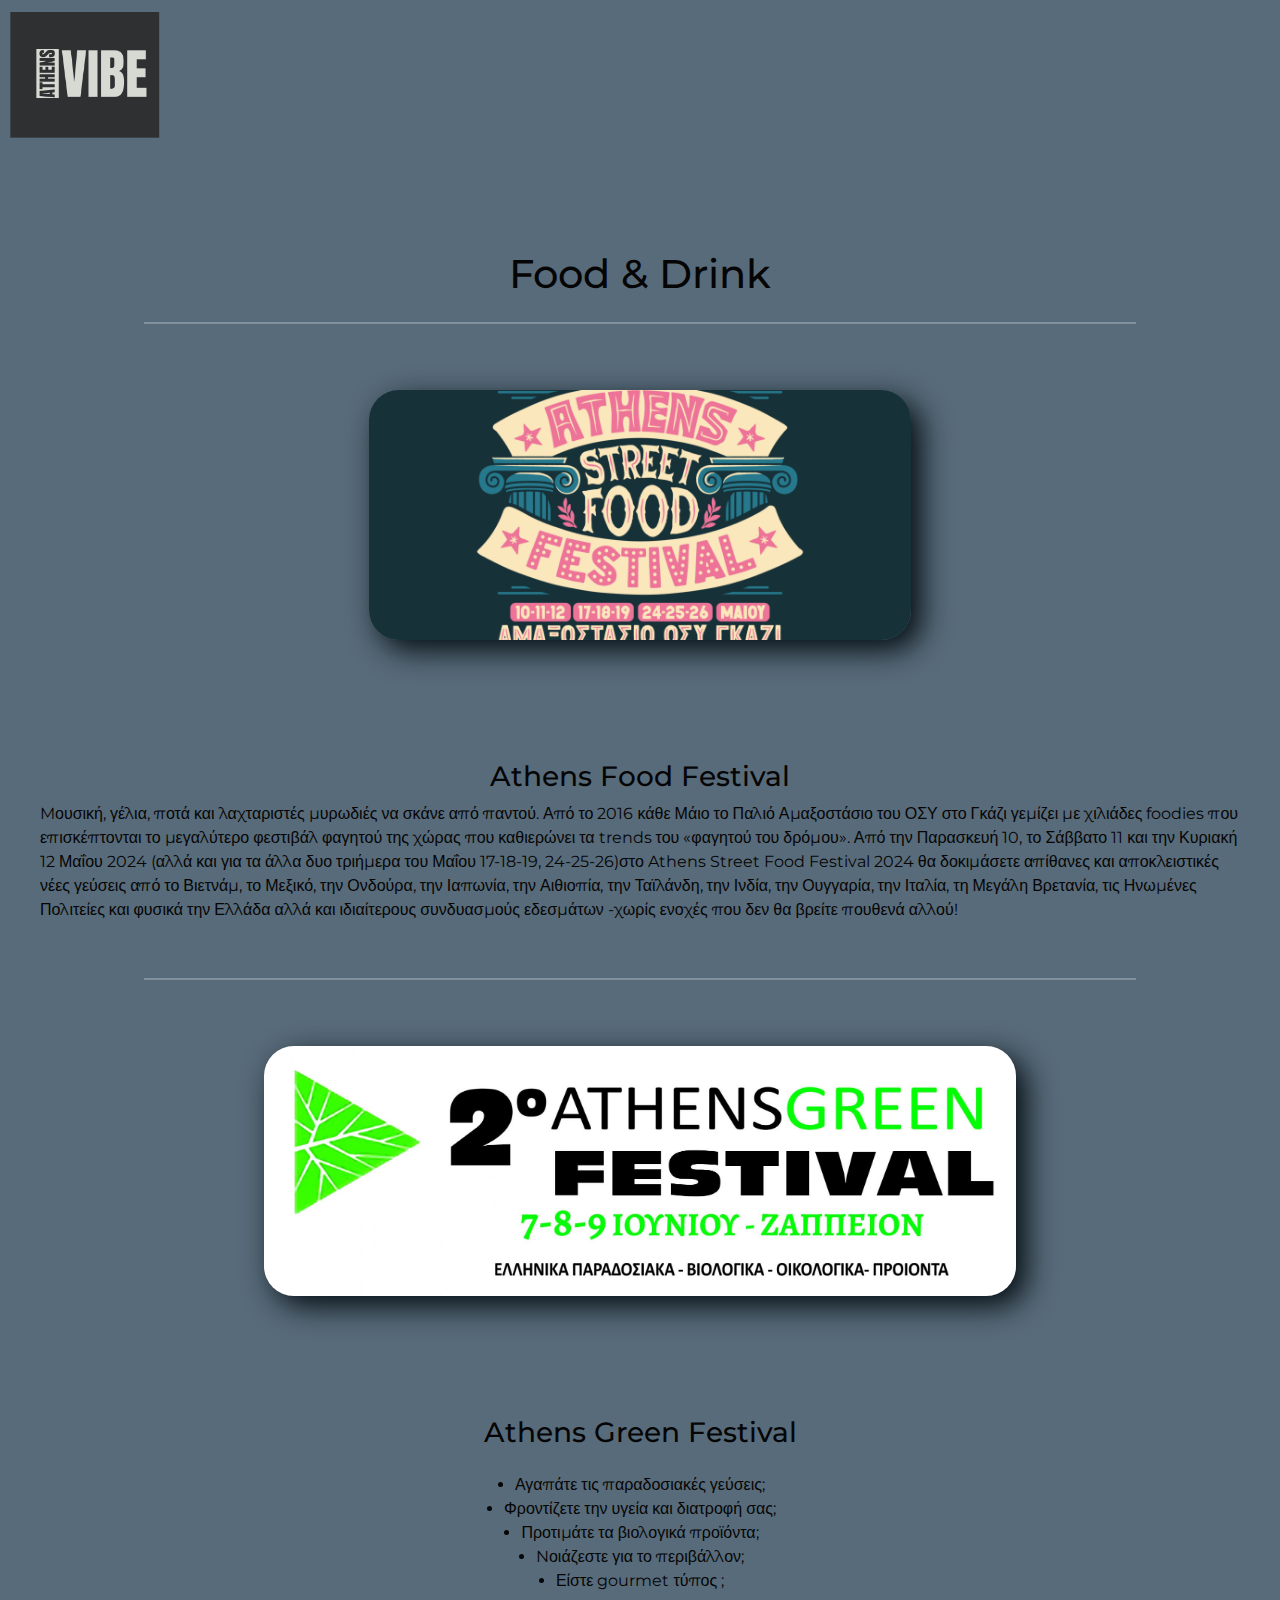
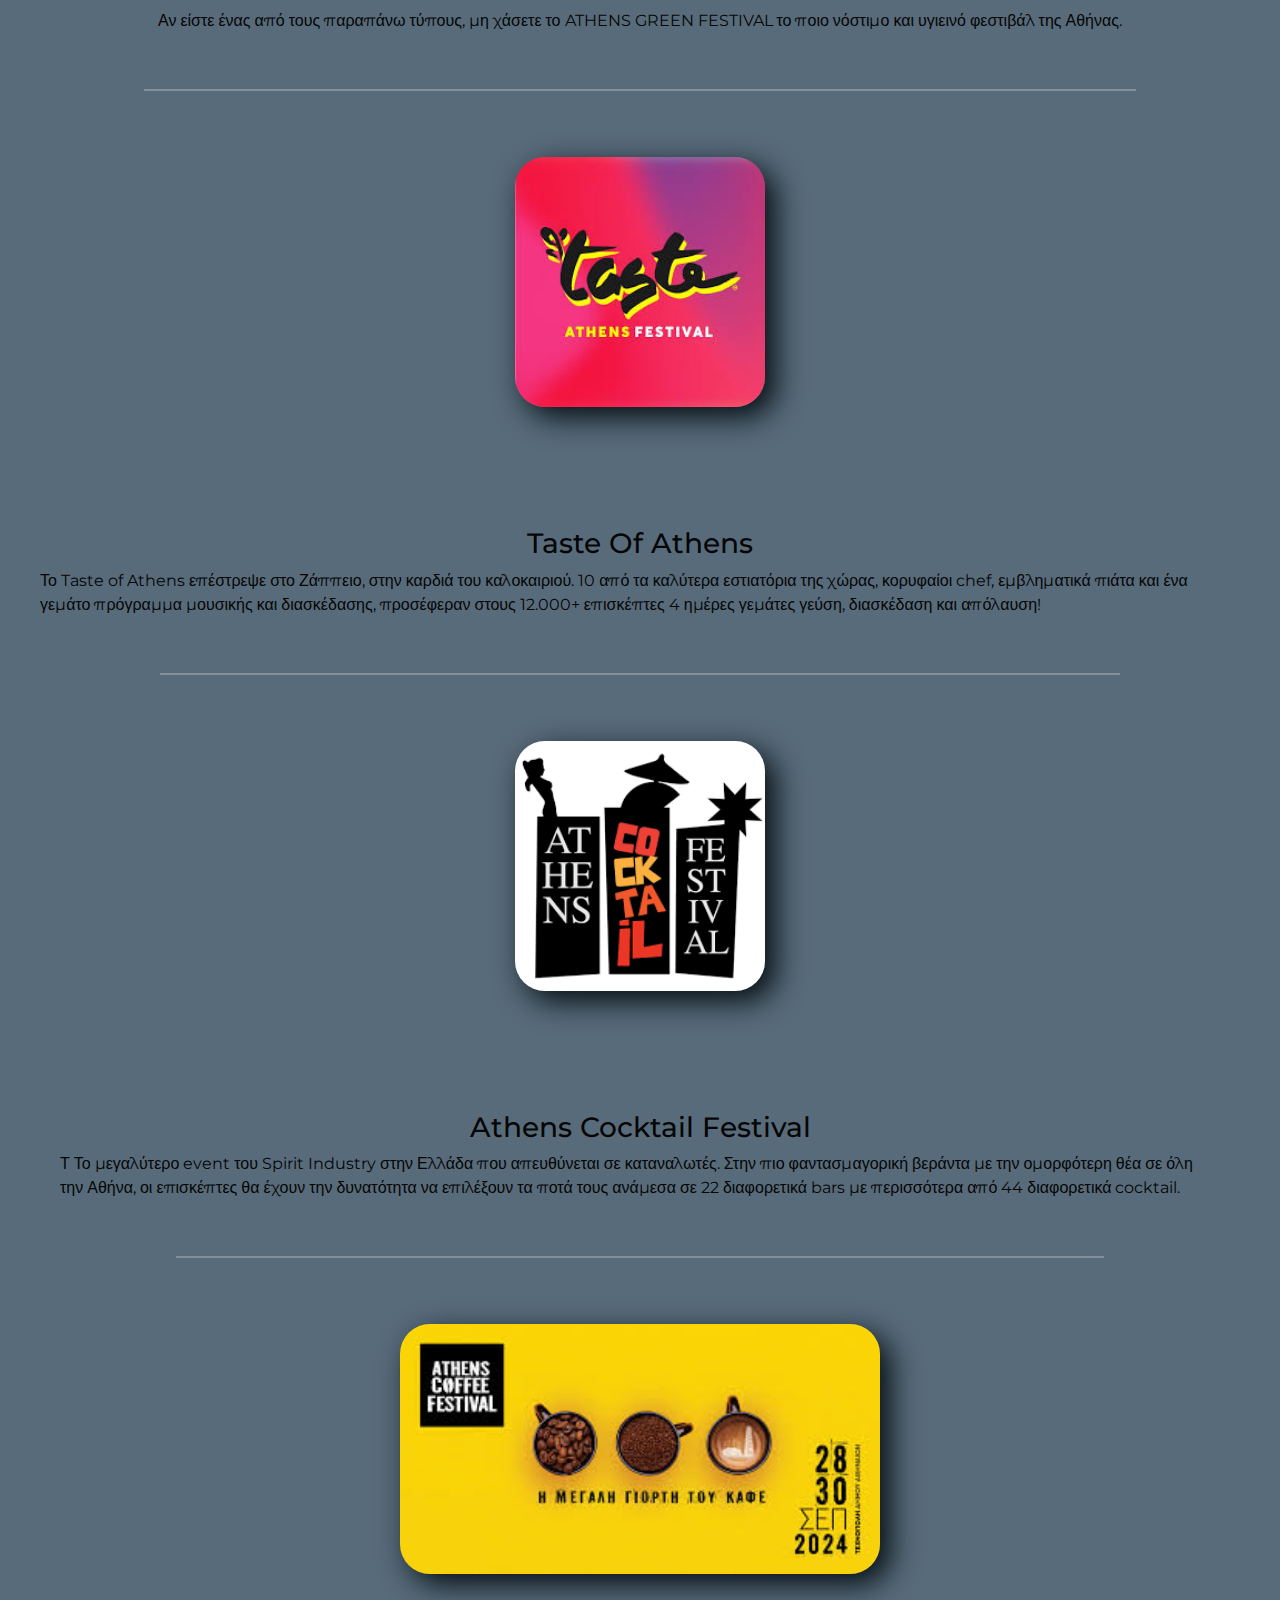
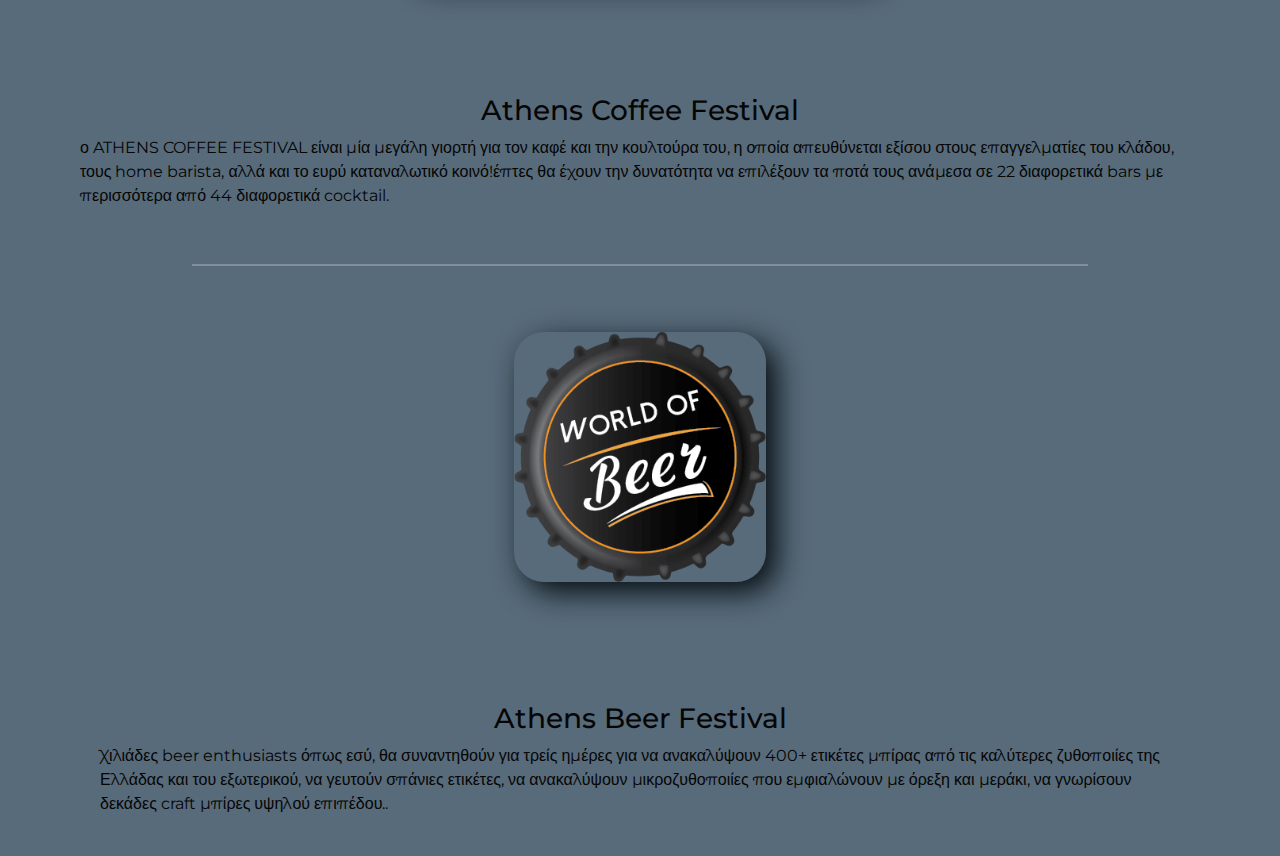
==== foodcorrect.html @ 1ca13938 "complete" ====
<!doctype html>
<html lang="en">
 <head>
        <meta charset="utf-8">
        <meta name="viewport" content="width=device-width, initial-scale=1, shrink-to-fit=no">
        <meta name="description" content="">
        <meta name="author" content="">
        <title>foodathensvibe</title>
        <link href="https://cdn.jsdelivr.net/npm/bootstrap@5.3.3/dist/css/bootstrap.min.css" rel="stylesheet" integrity="sha384-QWTKZyjpPEjISv5WaRU9OFeRpok6YctnYmDr5pNlyT2bRjXh0JMhjY6hW+ALEwIH" crossorigin="anonymous">
        <link href="css/styles.css" rel="stylesheet">
        <link rel="stylesheet" href="styles.css">
        <link rel="preconnect" href="https://fonts.googleapis.com">
         <link rel="preconnect" href="https://fonts.gstatic.com" crossorigin>
         <link href="https://fonts.googleapis.com/css2?family=Montserrat:ital,wght@0,100..900;1,100..900&display=swap" rel="stylesheet">

  </head> 





  <body>


    <div class="button">
        <a href="https://example.com">
            <img src="./athensviber.png" alt="Button Image">
        </a>
    </div>

       <div class="header1">
           <h1> Food & Drink</h1
           </div>


           <hr/>
        
        

        

        <div class="image-container">
            <img src="./athens food fest.png">
        </div>

        <div class="header1">
            <h3>Athens Food Festival</h3>
            <p>Mουσική, γέλια, ποτά και λαχταριστές μυρωδιές να σκάνε από παντού. Από το 2016 κάθε Μάιο το Παλιό Αμαξοστάσιο του ΟΣΥ στο Γκάζι γεμίζει με χιλιάδες foodies που επισκέπτονται το μεγαλύτερο φεστιβάλ φαγητού της χώρας που καθιερώνει τα trends του «φαγητού του δρόμου». Από την Παρασκευή 10, το Σάββατο 11 και την Κυριακή 12 Μαΐου 2024 (αλλά και για τα άλλα δυο τριήμερα του Μαΐου 17-18-19, 24-25-26)στο Athens Street Food Festival 2024 θα δοκιμάσετε απίθανες και αποκλειστικές νέες γεύσεις από το Βιετνάμ, το Μεξικό, την Ονδούρα, την Ιαπωνία, την Αιθιοπία, την Ταϊλάνδη, την Ινδία, την Ουγγαρία, την Ιταλία, τη Μεγάλη Βρετανία, τις Ηνωμένες Πολιτείες και φυσικά την Ελλάδα αλλά και ιδιαίτερους συνδυασμούς εδεσμάτων -χωρίς ενοχές που δεν θα βρείτε πουθενά αλλού!
            </p>  
        
            <br>

            </div>
            <hr/>


           
            <div class="image-container">
                <img src="./athens green fest.jpg">
            </div>
            <div class="header1">
                <h3>Athens Green Festival</h3>
                <ul></ul>
                <li>Αγαπάτε τις παραδοσιακές γεύσεις;</li>
                <li>Φροντίζετε την υγεία και διατροφή σας;</li>
                <li>Προτιμάτε τα βιολογικά προϊόντα;</li>
                <li>Nοιάζεστε για  το περιβάλλον;</li>
                <li>Είστε gourmet τύπος ;</li>
            </p>
            <p>Αν είστε ένας από τους παραπάνω τύπους, μη χάσετε το
        
                ATHENS GREEN FESTIVAL το ποιο νόστιμο και υγιεινό φεστιβάλ της Αθήνας.</p>
                <br>
                </div>
                <hr/>


           

            <div class="image-container">
                <img src="./taste of athens.jpg">
            </div>
            
            <div class="header1">
           
                <h3>Taste Of Athens</h3>
                <p>Το Taste of Athens επέστρεψε στο Ζάππειο, στην καρδιά του καλοκαιριού.
                    10 από τα καλύτερα εστιατόρια της χώρας, κορυφαίοι chef, εμβληματικά πιάτα και ένα γεμάτο πρόγραμμα μουσικής και διασκέδασης, προσέφεραν στους 12.000+ επισκέπτες 4 ημέρες γεμάτες γεύση, διασκέδαση και απόλαυση!
                </p>  
                <br>

                <hr/>
        

            

            <div class="image-container">
                <img src="./athens-cocoktail-fest.png">
            </div>
           
            <div class="header1">
                <h3>Athens Cocktail Festival</h3>
                <p>Τ Το μεγαλύτερο event του Spirit Industry στην Ελλάδα που απευθύνεται σε καταναλωτές.
                    Στην πιο φαντασμαγορική βεράντα με την ομορφότερη θέα σε όλη την Αθήνα, οι επισκέπτες θα έχουν την δυνατότητα να επιλέξουν τα ποτά τους ανάμεσα σε 22 διαφορετικά bars με περισσότερα από 44 διαφορετικά cocktail.    
                </p>  
                <br>
                <hr/>

               
                <div class="image-container">
                    <img src="./athens coffee fest.jpg">
                </div>
               
                <div class="header1">
                    <h3>Athens Coffee Festival</h3>
                    <p>ο ATHENS COFFEE FESTIVAL είναι μία μεγάλη γιορτή για τον καφέ και την κουλτούρα του, η οποία απευθύνεται εξίσου στους επαγγελματίες του κλάδου, τους home barista, αλλά και το ευρύ καταναλωτικό κοινό!έπτες θα έχουν την δυνατότητα να επιλέξουν τα ποτά τους ανάμεσα σε 22 διαφορετικά bars με περισσότερα από 44 διαφορετικά cocktail.    
                    </p>  
                    <br>

                    <hr/>



                    <div class="image-container">
                        <img src="./athens-beer-fest.png">
                    </div>
                   
                    <div class="header1">
                        <h3>Athens Beer Festival</h3>
                        <p>Χιλιάδες beer enthusiasts όπως εσύ, θα συναντηθούν για τρείς ημέρες για να ανακαλύψουν 400+ ετικέτες μπίρας από τις καλύτερες ζυθοποιίες της Ελλάδας και του εξωτερικού, να γευτούν σπάνιες ετικέτες, να ανακαλύψουν μικροζυθοποιίες που εμφιαλώνουν με όρεξη και μεράκι, να γνωρίσουν δεκάδες craft μπίρες υψηλού επιπέδου.. 
            
                        </p>  
                        <br>
---- styles.css ----
body {
    font-family: 'Montserrat', sans-serif;
    background-color: #586b7a;
    color: #050505;
}

hr {
    border: 1px solid #ffffff;
    width: 80%;
}

.header1 {
    display: flex;
    flex-direction: column;
    align-items: center;
    padding: 0 20px;
    padding-top: 100px;
}

.headers {
    display: flex;
    flex-direction: column;
    align-items: center;
    padding: 0 20px;
}

img {
    height: 250px;
    border-radius: 30px;
    box-shadow: 10px 10px 30px #030c11;
}

.image-container {
    display: flex;
    align-items: center;
    justify-content: center;
    margin-top: 50px;
    margin-bottom: 20px;
}

.event {
    display: flex;
    flex-direction: column;
    align-items: center;
    padding: 20px 20px;
}

.requirements {
    display: flex;
    flex-direction: column;
    align-items: center;
}

a {
    color: rgb(18, 18, 27);
    text-decoration: none;
}

a:hover {
    color: black;
    text-decoration: underline dotted;
}

a:visited {
    color: #000308;
}


.button img {
    display: block;
    height:150px;
    box-shadow: none;
    border-radius: 0;
    margin-left: 10px;

}

.button {
    text-decoration: none; 
}

.button a:hover {
    opacity: 0.9; 
}
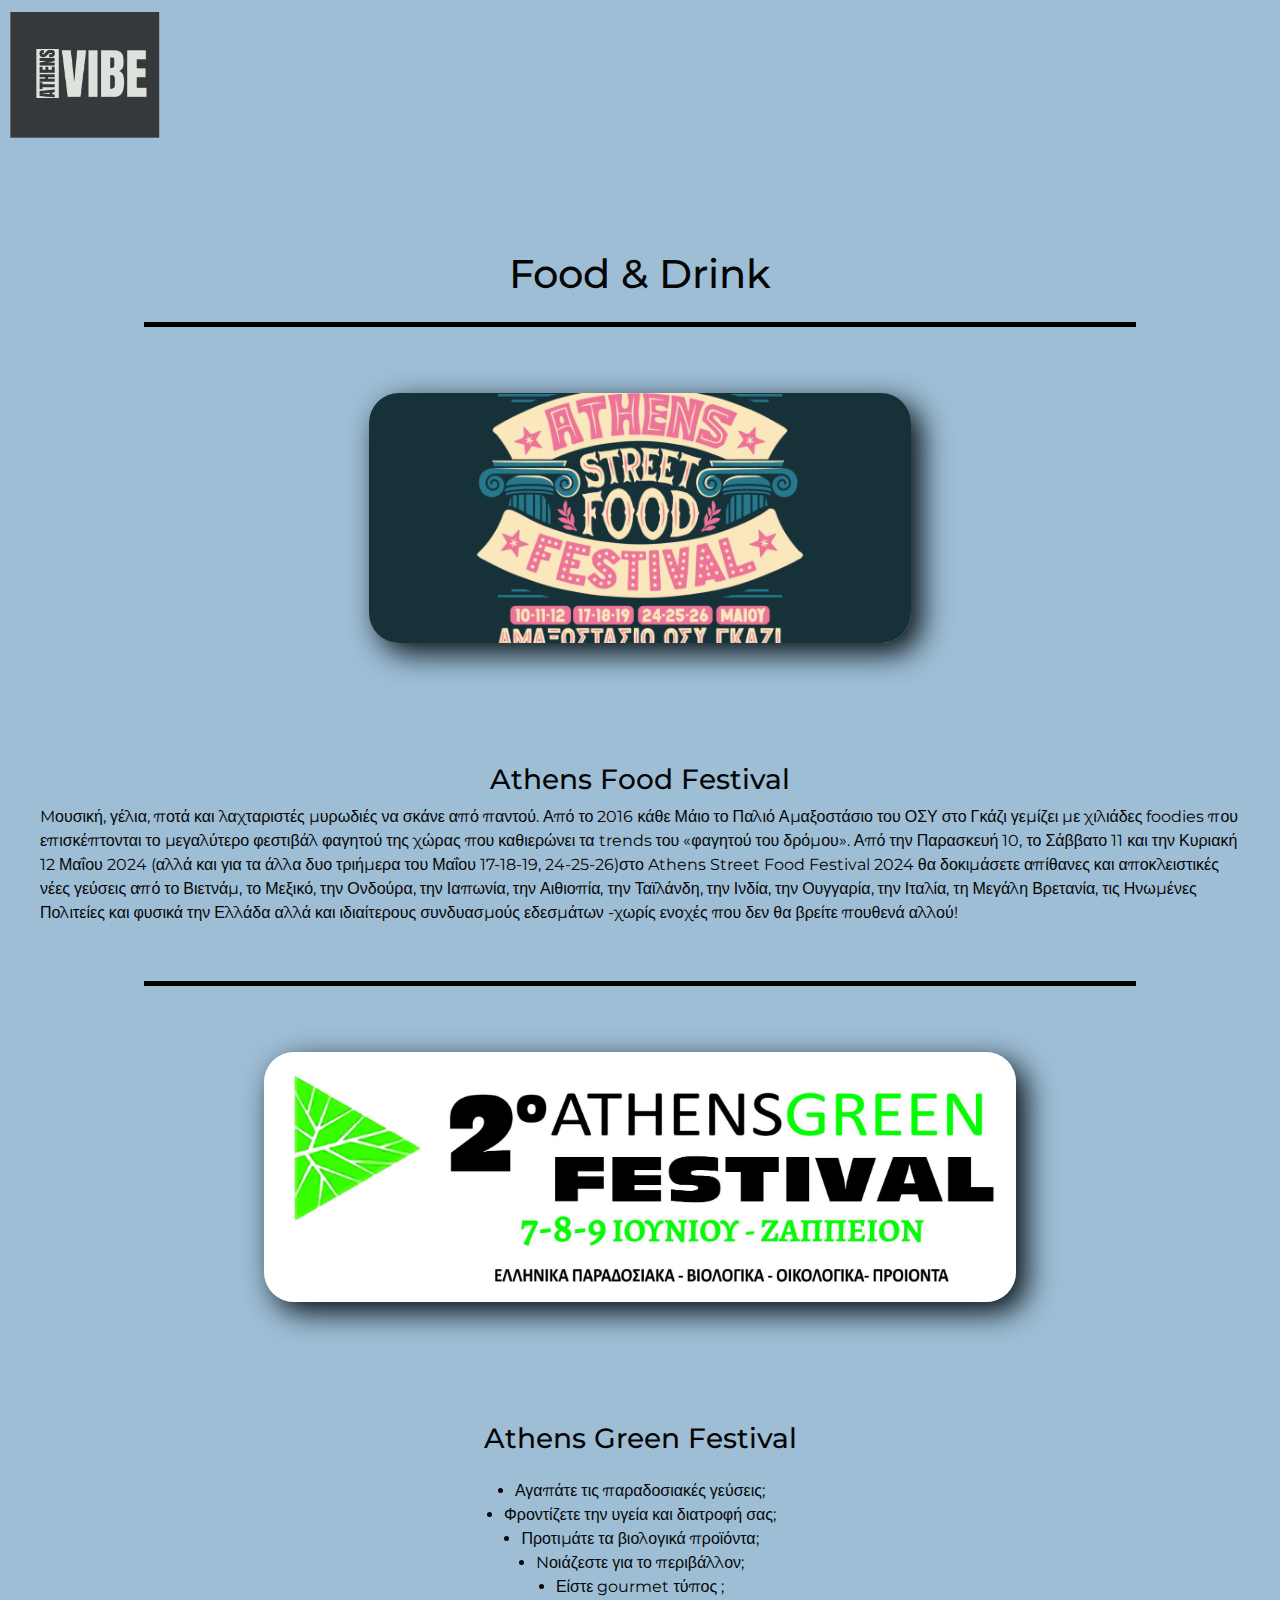
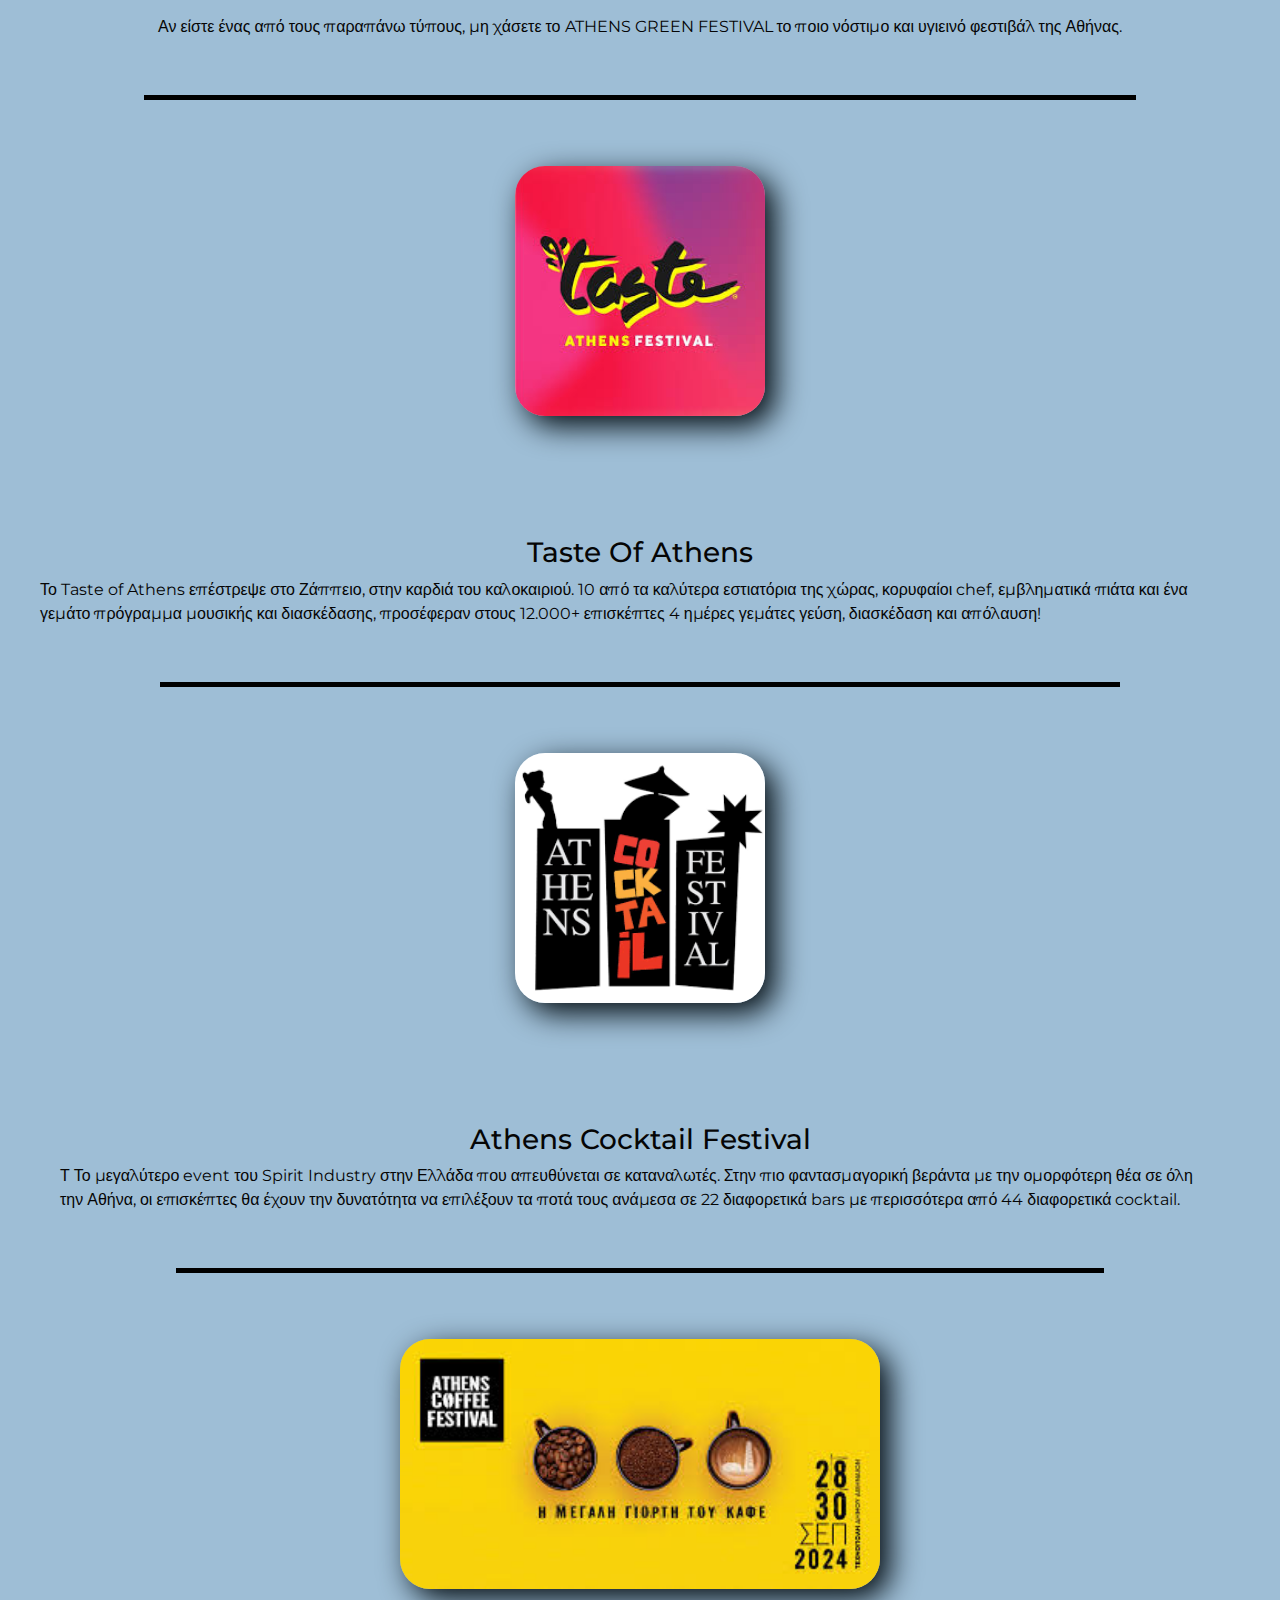
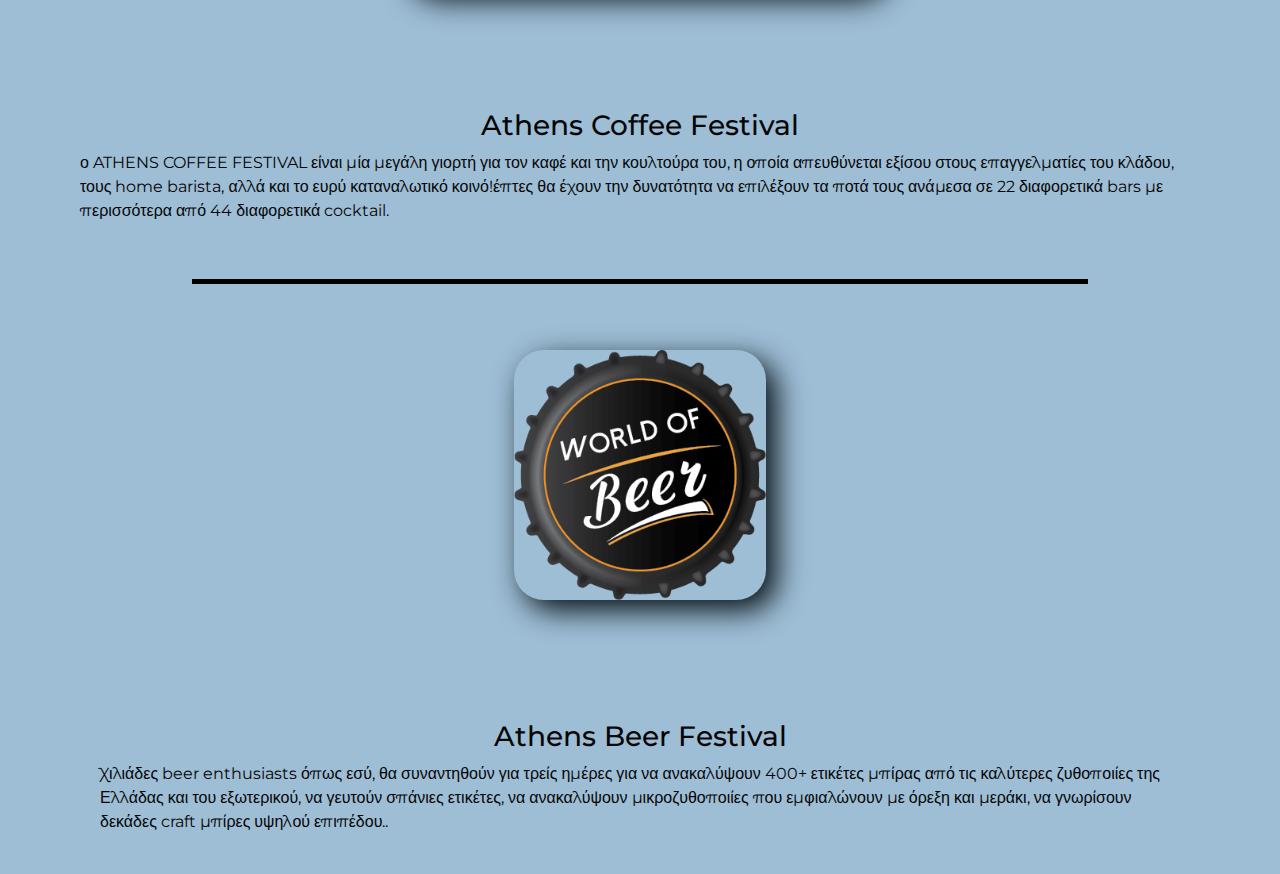
==== commit a4672b68: "changes" ====
--- a/foodcorrect.html
+++ b/foodcorrect.html
@@ -23,7 +23,7 @@
 
 
     <div class="button">
-        <a href="https://example.com">
+        <a href="main.html">
             <img src="./athensviber.png" alt="Button Image">
         </a>
     </div>
--- a/styles.css
+++ b/styles.css
@@ -1,12 +1,15 @@
 body {
     font-family: 'Montserrat', sans-serif;
-    background-color: #586b7a;
+    background-color: #9ebed6;
     color: #050505;
 }
 
 hr {
-    border: 1px solid #ffffff;
+    border: none;
+    background-color: #000000;
     width: 80%;
+    height: 5px;
+    opacity: 1;
 }
 
 .header1 {
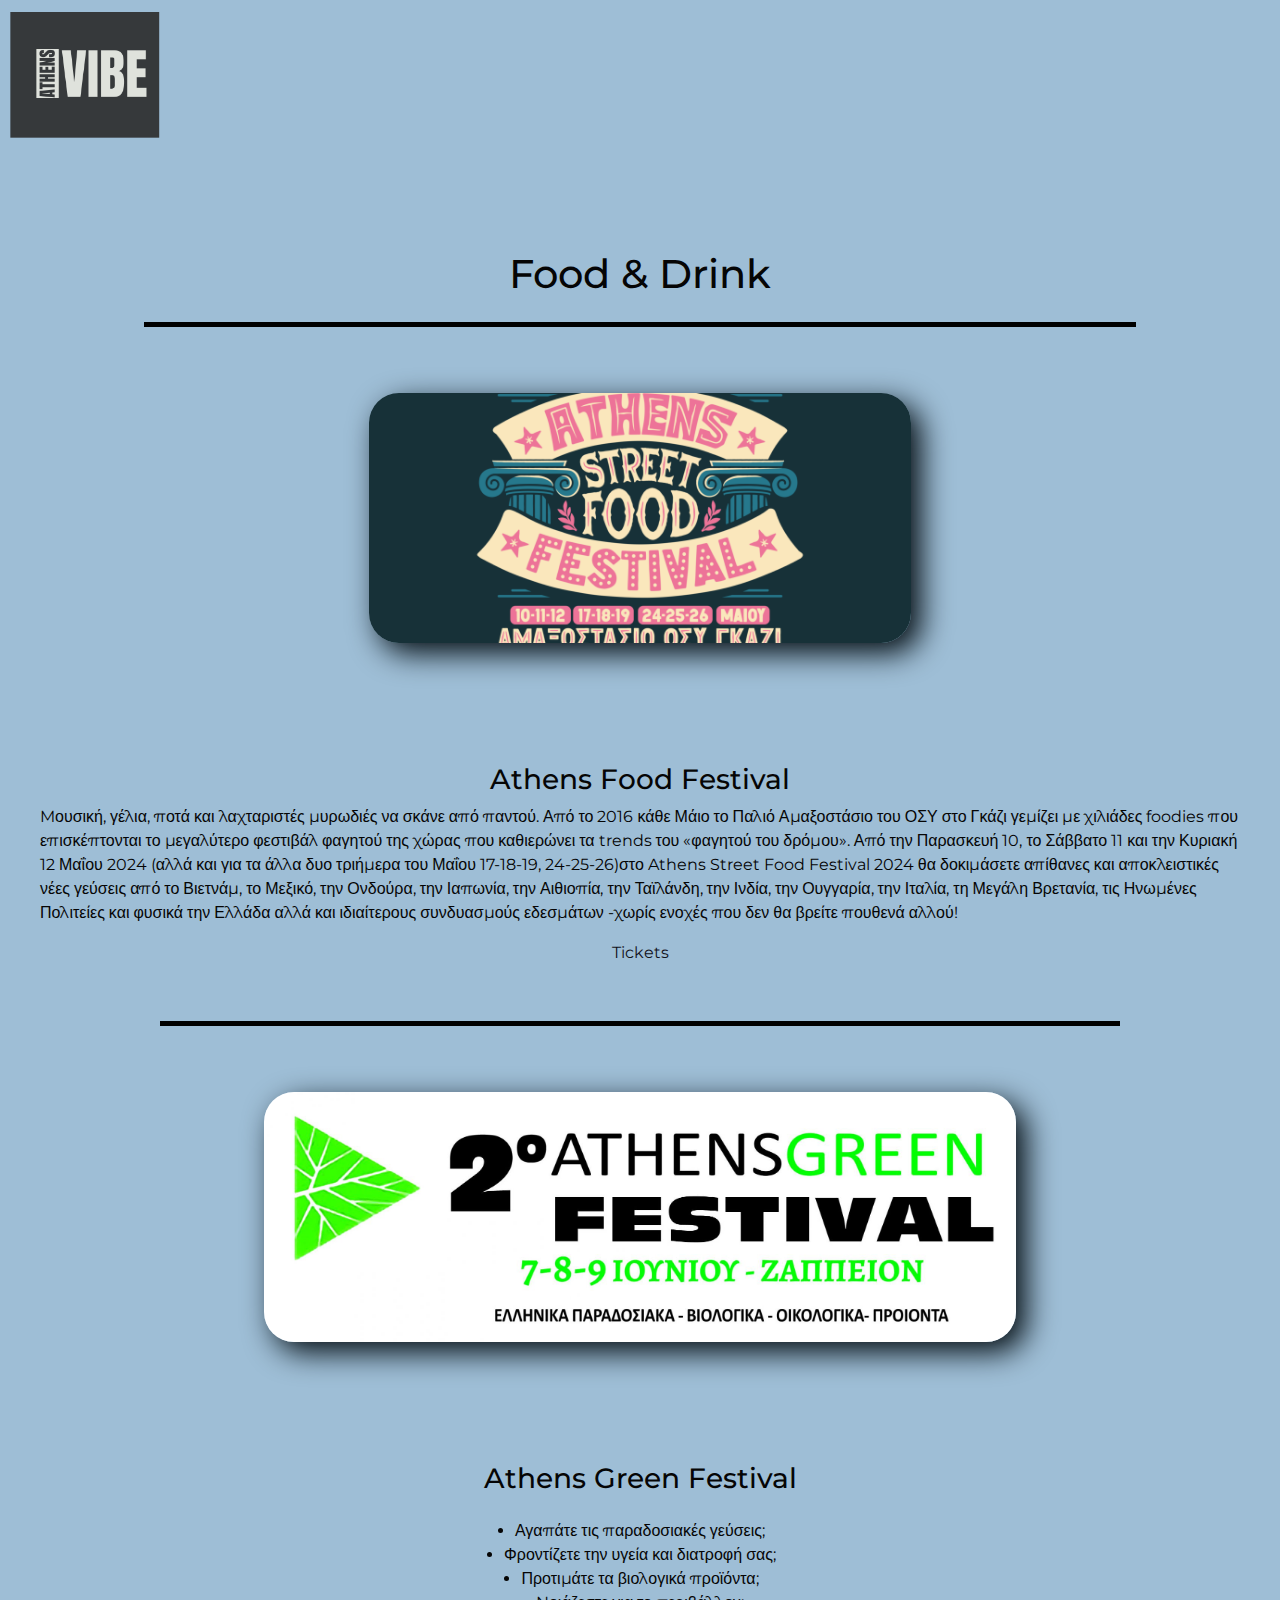
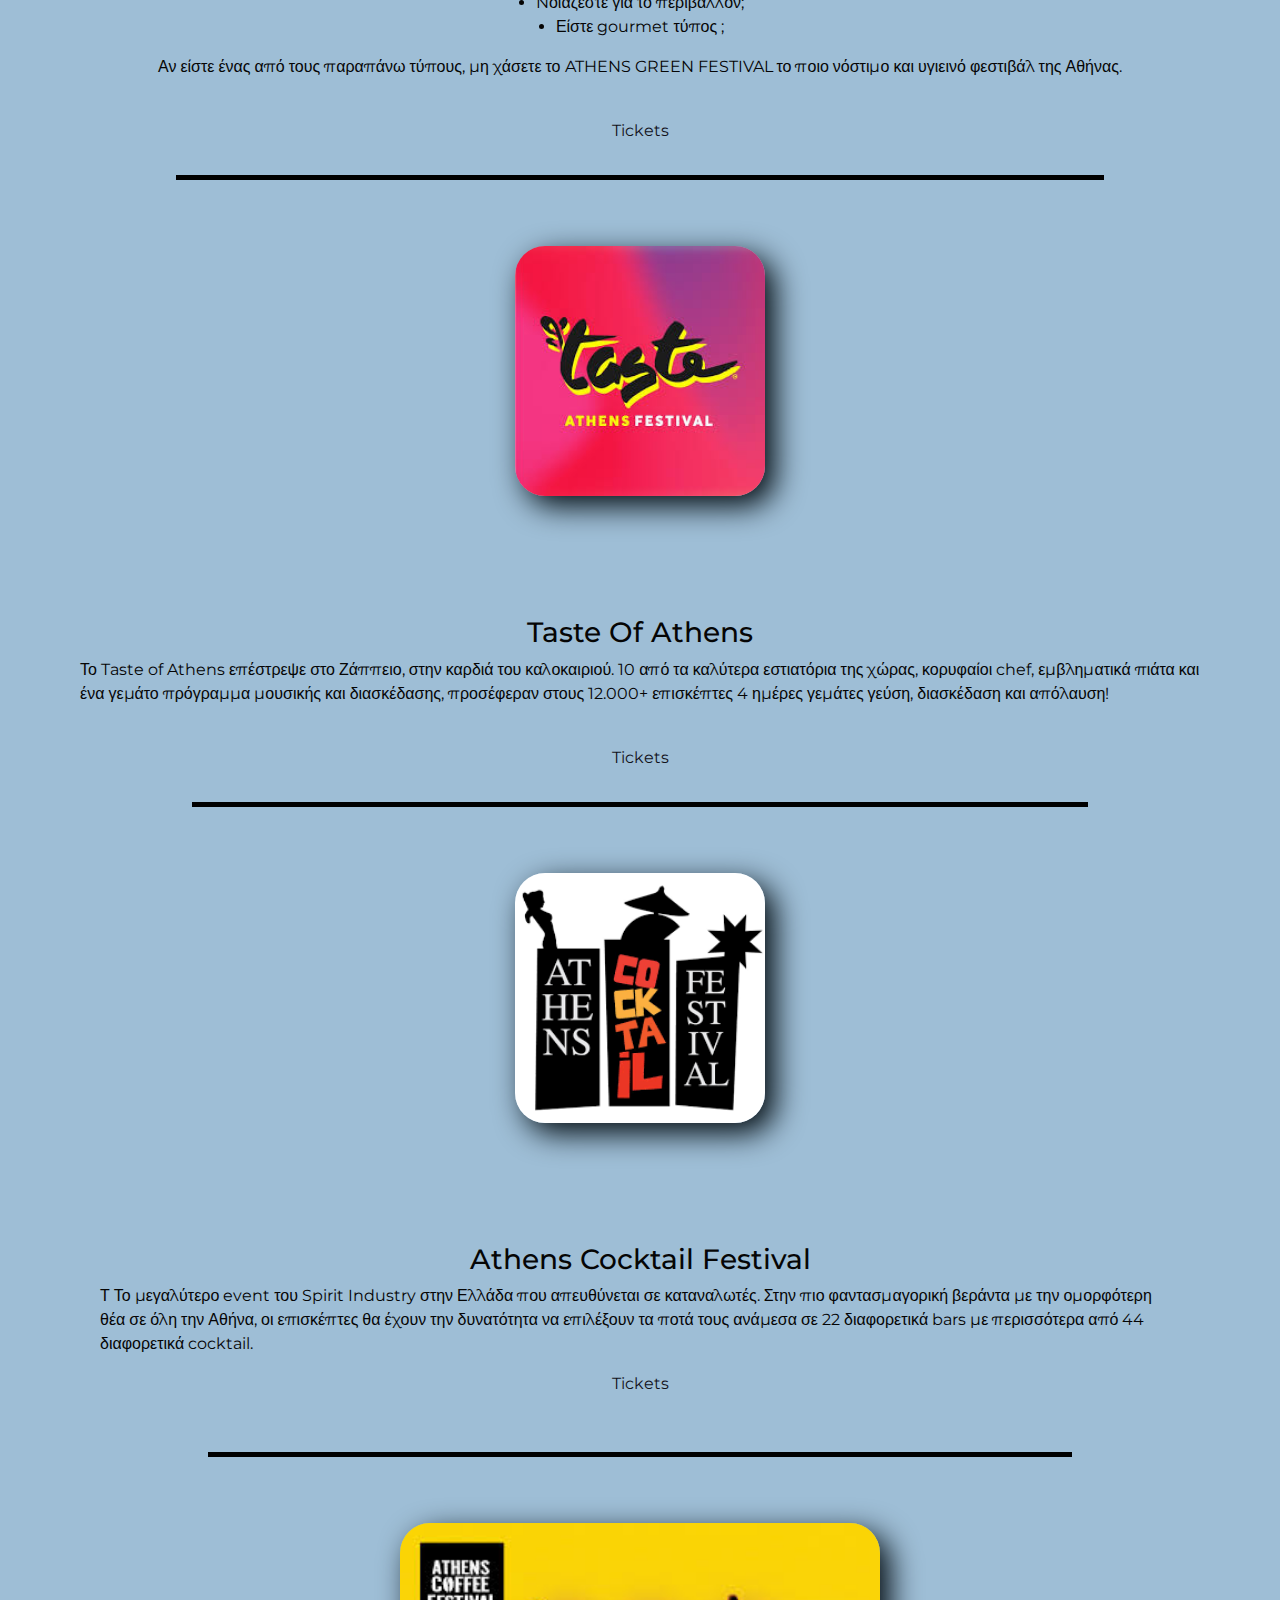
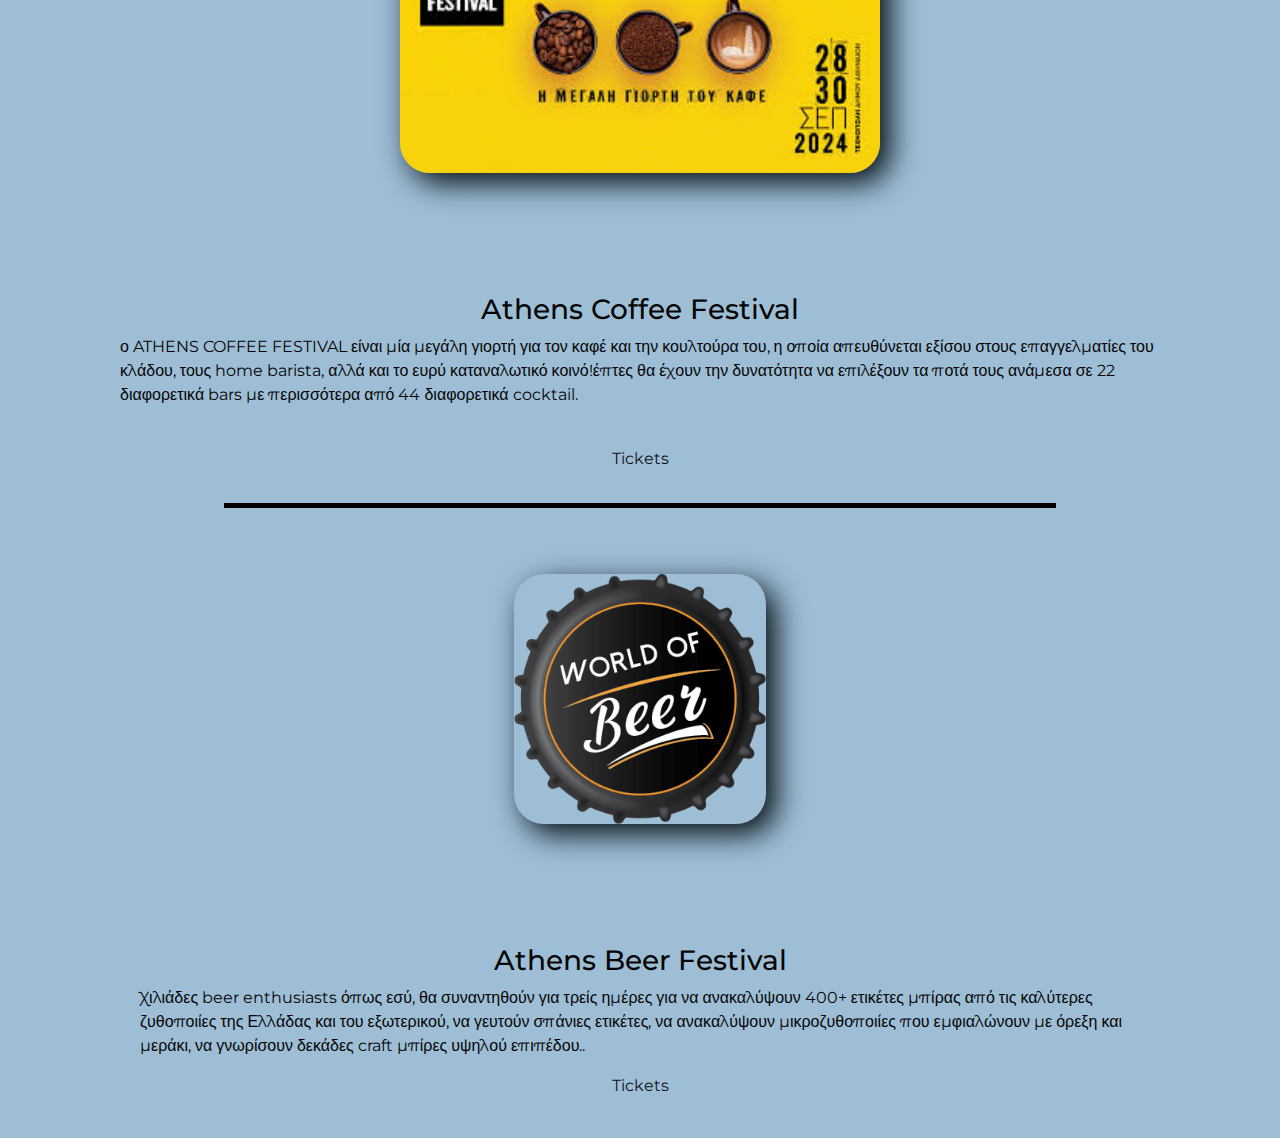
==== commit 996fff74: "final" ====
--- a/foodcorrect.html
+++ b/foodcorrect.html
@@ -23,14 +23,14 @@
 
 
     <div class="button">
-        <a href="main.html">
+        <a href="index.html">
             <img src="./athensviber.png" alt="Button Image">
         </a>
     </div>
 
        <div class="header1">
-           <h1> Food & Drink</h1
-           </div>
+           <h1> Food & Drink</h1>
+           
 
 
            <hr/>
@@ -46,11 +46,12 @@
         <div class="header1">
             <h3>Athens Food Festival</h3>
             <p>Mουσική, γέλια, ποτά και λαχταριστές μυρωδιές να σκάνε από παντού. Από το 2016 κάθε Μάιο το Παλιό Αμαξοστάσιο του ΟΣΥ στο Γκάζι γεμίζει με χιλιάδες foodies που επισκέπτονται το μεγαλύτερο φεστιβάλ φαγητού της χώρας που καθιερώνει τα trends του «φαγητού του δρόμου». Από την Παρασκευή 10, το Σάββατο 11 και την Κυριακή 12 Μαΐου 2024 (αλλά και για τα άλλα δυο τριήμερα του Μαΐου 17-18-19, 24-25-26)στο Athens Street Food Festival 2024 θα δοκιμάσετε απίθανες και αποκλειστικές νέες γεύσεις από το Βιετνάμ, το Μεξικό, την Ονδούρα, την Ιαπωνία, την Αιθιοπία, την Ταϊλάνδη, την Ινδία, την Ουγγαρία, την Ιταλία, τη Μεγάλη Βρετανία, τις Ηνωμένες Πολιτείες και φυσικά την Ελλάδα αλλά και ιδιαίτερους συνδυασμούς εδεσμάτων -χωρίς ενοχές που δεν θα βρείτε πουθενά αλλού!
-            </p>  
+            </p> 
+            <p> <a href="https://athensstreetfoodfestival.gr/en/diloste-symmetohi/">Tickets</a> </p> 
         
             <br>
 
-            </div>
+            
             <hr/>
 
 
@@ -71,7 +72,8 @@
         
                 ATHENS GREEN FESTIVAL το ποιο νόστιμο και υγιεινό φεστιβάλ της Αθήνας.</p>
                 <br>
-                </div>
+                
+                <p><a href="https://www.athensgreenfestival.gr/">Tickets</a> </p>
                 <hr/>
 
 
@@ -88,6 +90,7 @@
                     10 από τα καλύτερα εστιατόρια της χώρας, κορυφαίοι chef, εμβληματικά πιάτα και ένα γεμάτο πρόγραμμα μουσικής και διασκέδασης, προσέφεραν στους 12.000+ επισκέπτες 4 ημέρες γεμάτες γεύση, διασκέδαση και απόλαυση!
                 </p>  
                 <br>
+                <p><a href="https://tasteofathens.gr/">Tickets</a> </p>
 
                 <hr/>
         
@@ -102,7 +105,8 @@
                 <h3>Athens Cocktail Festival</h3>
                 <p>Τ Το μεγαλύτερο event του Spirit Industry στην Ελλάδα που απευθύνεται σε καταναλωτές.
                     Στην πιο φαντασμαγορική βεράντα με την ομορφότερη θέα σε όλη την Αθήνα, οι επισκέπτες θα έχουν την δυνατότητα να επιλέξουν τα ποτά τους ανάμεσα σε 22 διαφορετικά bars με περισσότερα από 44 διαφορετικά cocktail.    
-                </p>  
+                </p> 
+                <p><a href="https://www.athenscocktailfestival.com/">Tickets</a> </p> 
                 <br>
                 <hr/>
 
@@ -116,6 +120,7 @@
                     <p>ο ATHENS COFFEE FESTIVAL είναι μία μεγάλη γιορτή για τον καφέ και την κουλτούρα του, η οποία απευθύνεται εξίσου στους επαγγελματίες του κλάδου, τους home barista, αλλά και το ευρύ καταναλωτικό κοινό!έπτες θα έχουν την δυνατότητα να επιλέξουν τα ποτά τους ανάμεσα σε 22 διαφορετικά bars με περισσότερα από 44 διαφορετικά cocktail.    
                     </p>  
                     <br>
+                    <p><a href="https://www.athenscoffeefestival.gr/agora-eisitirioy/">Tickets</a> </p>
 
                     <hr/>
 
@@ -129,11 +134,14 @@
                         <h3>Athens Beer Festival</h3>
                         <p>Χιλιάδες beer enthusiasts όπως εσύ, θα συναντηθούν για τρείς ημέρες για να ανακαλύψουν 400+ ετικέτες μπίρας από τις καλύτερες ζυθοποιίες της Ελλάδας και του εξωτερικού, να γευτούν σπάνιες ετικέτες, να ανακαλύψουν μικροζυθοποιίες που εμφιαλώνουν με όρεξη και μεράκι, να γνωρίσουν δεκάδες craft μπίρες υψηλού επιπέδου.. 
             
-                        </p>  
+                        </p> 
+                        <p><a href="https://www.athens-technopolis.gr/index.php/el/ekdiloseis-technopolis/details/2024-05-10/1028">Tickets</a> </p> 
                         <br>
     
                    
                 
 
          
-         +                        
+                        
+                        